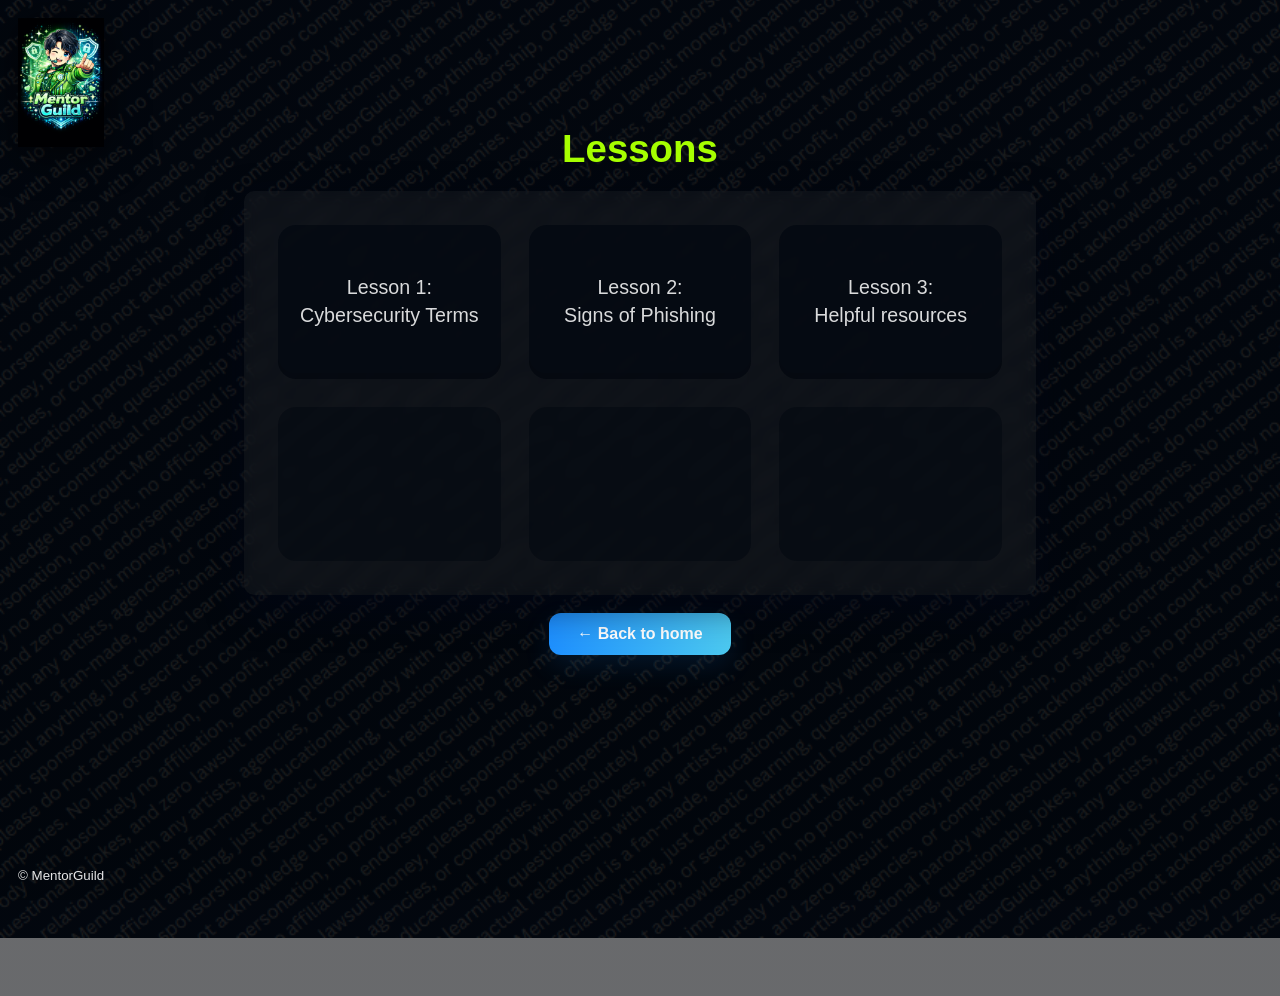
==== src/main/resources/static/lessons.html @ 8e757fbd "Add static frontend pages and assets" ====
<!doctype html>
<html lang="en">
<head>
    <meta charset="utf-8" />
    <meta name="viewport" content="width=device-width, initial-scale=1" />
    <title>Lessons - MentorGuild</title>
    <link rel="stylesheet" href="css/styles.css">
</head>
<body>
    <header class="site-header">
        <img src="assets/icons/mentorguilldlogo.png" alt="MentorGuild logo" class="logo logo--small">
    </header>

    <main class="lessons-page">
        <h1 class="lessons-title">Lessons</h1>

        <section class="lessons-outer">
            <div class="lessons-grid">
                <article class="lesson-card">
                    <h3>Lesson 1:<br>Cybersecurity Terms</h3>
                </article>
                <article class="lesson-card">
                    <h3>Lesson 2:<br>Signs of Phishing</h3>
                </article>
                <article class="lesson-card">
                    <h3>Lesson 3:<br>Helpful resources</h3>
                </article>

                <article class="lesson-card empty"></article>
                <article class="lesson-card empty"></article>
                <article class="lesson-card empty"></article>
            </div>
        </section>

        <p style="text-align:center; margin-top:18px;"><a class="start-button" href="/">← Back to home</a></p>
    </main>
    <footer class="site-footer"><small>© MentorGuild</small></footer>
</body>
</html>
---- src/main/resources/static/css/styles.css ----
:root{
    --bg-1: #071021;
    --card-bg: rgba(255,255,255,0.04);
    --accent: #A6FF00;
    --muted: rgba(255,255,255,0.9);
    --primary: #1E90FF;
    --radius: 14px;
}

html,body{ height:100%; margin:0; }
body{
    font-family: "Segoe UI", Roboto, "Helvetica Neue", Arial;
    background: linear-gradient(180deg, rgba(4,6,10,0.6), rgba(2,4,6,0.6)), url('../assets/backgrounds/disclaimer.png') center/cover no-repeat;
    color:var(--muted);
    display:flex; align-items:center; justify-content:center; padding:48px 20px;
}

.site-header{ position:fixed; left:18px; top:16px; }
.site-footer{position: fixed; left: 18px; bottom: 16px;}
.logo{ width:86px; height:auto; display:block; filter: drop-shadow(0 6px 20px rgba(0,0,0,0.6)); }

/* Centered logo variant used above the card */
.logo--center{
    width:110px;
    margin: 0 auto 12px;
    display:block;
    height:auto;
    filter: drop-shadow(0 8px 24px rgba(0,0,0,0.5));
}

.container{ width:100%; max-width:980px; }
.card{
    margin:0 auto; padding:28px 36px; border-radius:var(--radius);
    background:var(--card-bg); box-shadow: 0 12px 36px rgba(2,6,23,0.6);
    backdrop-filter: blur(8px); -webkit-backdrop-filter: blur(8px);
    text-align:center; transform-origin:center; opacity:0; transform: translateY(22px) scale(0.995);
    transition: transform 520ms cubic-bezier(.2,.9,.2,1), opacity 420ms ease;
    animation: fadeIn 0.8s ease-in-out;
}
.loaded .card{ opacity:1; transform: translateY(0) scale(1); }

.card h1{ margin:0 0 8px 0; color:var(--accent); font-size:2.4rem; }
.lead{ margin:0 0 18px 0; color:var(--muted); font-size:1.05rem; line-height:1.4; }

.start-button{ display:inline-block; padding:12px 28px; border-radius:12px; text-decoration:none; color:#fff; background: linear-gradient(90deg,var(--primary),#4CC9F0); font-weight:600; box-shadow: 0 10px 28px rgba(30,144,255,0.12); transition: transform .18s ease, box-shadow .18s ease; }
.start-button:hover{ transform: translateY(-4px); box-shadow: 0 18px 40px rgba(30,144,255,0.18); }

.features{ margin-top:20px; }
.features h2{ color:var(--muted); margin-bottom:8px; font-size:1rem; }
.features ul{ list-style:none; padding:0; margin:0 auto; display:inline-block; text-align:left; }
.features li{ padding-left:26px; margin:8px 0; position:relative; }
.features li:before{ content:''; position:absolute; left:0; top:6px; width:10px; height:10px; border-radius:50%; background:var(--accent); }

/* Responsive */
@media (max-width:640px){
    .card{ padding:20px; }
    .card h1{ font-size:1.6rem; }
    .logo--center { width:78px; margin-bottom:10px; }
}

/* ===== Lessons page styles (card grid) ===== */
.lessons-page{ padding: 36px 20px 70px; min-height: 80vh; }
.lessons-title{ text-align:center; color:var(--accent); font-size:2.4rem; margin: 6px 0 20px; animation: fadeIn 0.8s ease-in-out;}

.lessons-outer{
    /* match the main .card appearance */
    background: var(--card-bg);
    backdrop-filter: blur(8px);
    -webkit-backdrop-filter: blur(8px);
    border-radius: 10px;
    padding: 34px;
    max-width: 1100px;
    margin: 0 auto;
    box-shadow: 0 14px 36px rgba(2,6,23,0.5);
    animation: fadeIn 0.8s ease-in-out;
}

.lessons-grid{
    display: grid;
    grid-template-columns: repeat(3, 1fr);
    gap: 28px;
}

.lesson-card{
    background: rgba(2,8,16,0.7);
    min-height: 110px;
    border-radius: 18px;
    display:flex;
    align-items:center;
    justify-content:center;
    padding: 22px;
    color: rgba(255,255,255,0.85);
    text-align:center;
    font-size:1.05rem;
    box-shadow: inset 0 -6px 0 rgba(0,0,0,0.08);
    transition: transform 420ms cubic-bezier(.2,.9,.2,1), opacity 320ms ease;
    animation: fadeIn 0.8s ease-in-out;
}


.loaded .lesson-card{
  opacity:1;
  transform: translateY(0) scale(1);
}

@keyframes fadeIn {
    from {
        opacity: 0;
        transform: translateY(18px);
    }
    to {
        opacity: 1;
        transform: translateY(0);
    }
}

.lesson-card h3{ margin:0; font-weight:500; line-height:1.4; }
.lesson-card:hover{ transform: translateY(-6px); box-shadow: 0 18px 36px rgba(0,0,0,0.5); cursor:pointer; }

.lesson-card.empty{ background: rgba(2,8,16,0.55); box-shadow:none; opacity:0.86; }

/* Place a small logo in the top-left of the lessons page (keeps visual match to mockup) */
.site-header{ position: fixed; top: 18px; left: 18px; z-index: 30; }
.logo--small{ width:86px; height:auto; display:block; filter: drop-shadow(0 6px 20px rgba(0,0,0,0.6)); }

@media (max-width:980px){
    .lessons-grid{ grid-template-columns: repeat(2, 1fr); }
}
@media (max-width:640px){
    .lessons-grid{ grid-template-columns: 1fr; gap:18px; }
    .lessons-outer{ padding:22px; }
    .lessons-title{ font-size:1.7rem; }
}
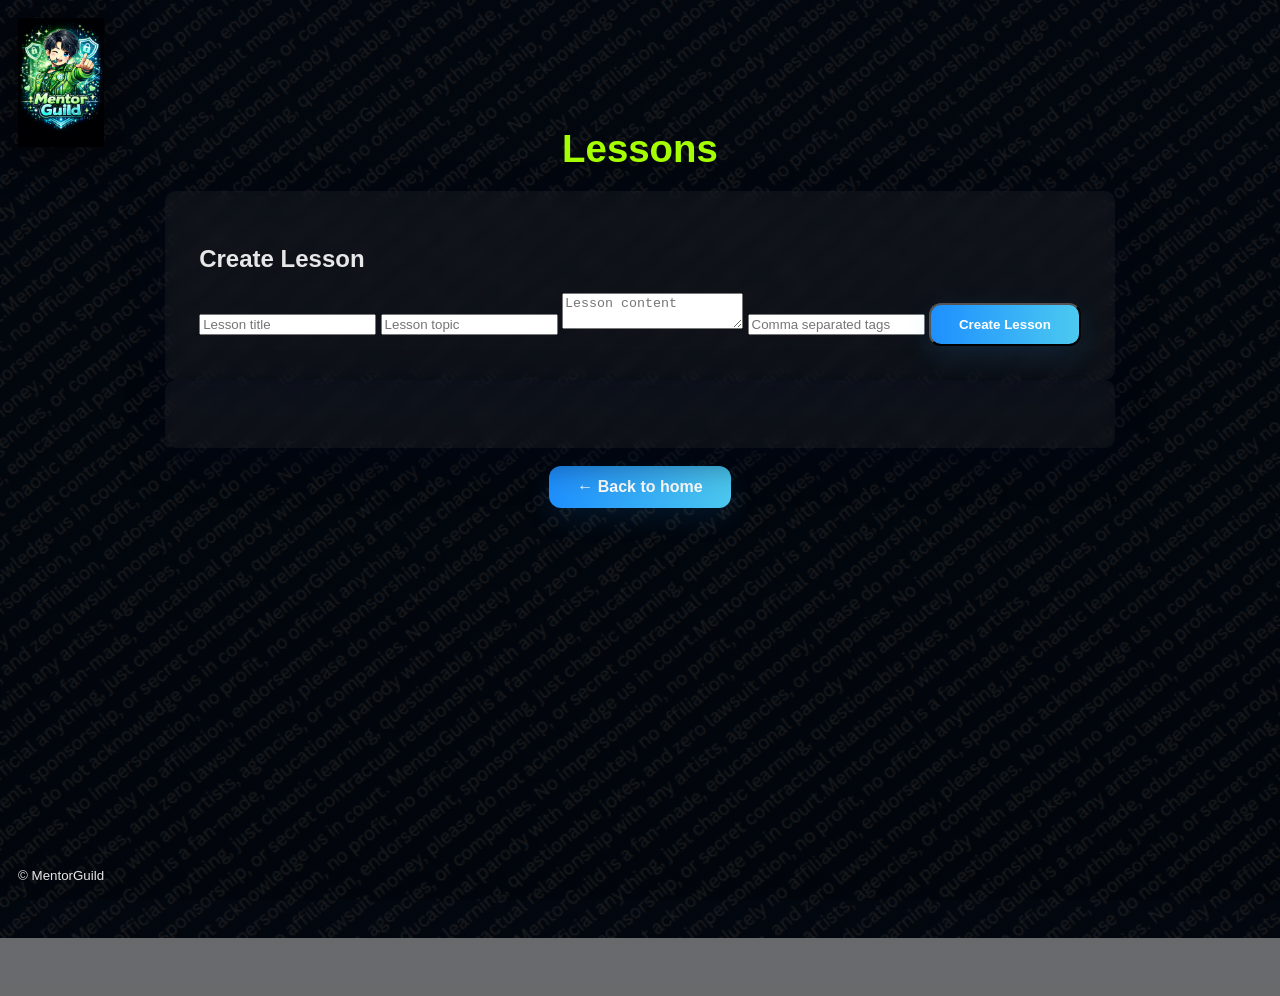
==== commit 2235e0bf: "updatefront end to enable dynamic lesson creation" ====
--- a/src/main/resources/static/lessons.html
+++ b/src/main/resources/static/lessons.html
@@ -13,27 +13,52 @@
 
     <main class="lessons-page">
         <h1 class="lessons-title">Lessons</h1>
+        <!-- CREATE LESSON FORM -->
+        <section class="lessons-outer">
+            <h2>Create Lesson</h2>
+            <form id="lesson-form">
+                <input
+                    type="text"
+                    id="title"
+                    placeholder="Lesson title"
+                    required
+                >
 
+                <input
+                    type="text"
+                    id="topic"
+                    placeholder="Lesson topic"
+                    required
+                >
+
+                <textarea
+                    id="content"
+                    placeholder="Lesson content"
+                    required
+                ></textarea>
+
+                <input
+                        type="text"
+                        id="tags"
+                        placeholder="Comma separated tags"
+                >
+
+                <button type="submit" class="start-button">
+                        Create Lesson
+
+                </button>
+            </form>
+        </section>
+
+        <!-- LESSONS DISPLAY -->
         <section class="lessons-outer">
-            <div class="lessons-grid">
-                <article class="lesson-card">
-                    <h3>Lesson 1:<br>Cybersecurity Terms</h3>
-                </article>
-                <article class="lesson-card">
-                    <h3>Lesson 2:<br>Signs of Phishing</h3>
-                </article>
-                <article class="lesson-card">
-                    <h3>Lesson 3:<br>Helpful resources</h3>
-                </article>
-
-                <article class="lesson-card empty"></article>
-                <article class="lesson-card empty"></article>
-                <article class="lesson-card empty"></article>
+            <div class="lessons-grid" id="lessons-grid">
             </div>
         </section>
 
         <p style="text-align:center; margin-top:18px;"><a class="start-button" href="/">← Back to home</a></p>
     </main>
     <footer class="site-footer"><small>© MentorGuild</small></footer>
+    <script defer src="js/app.js"></script>
 </body>
 </html>
